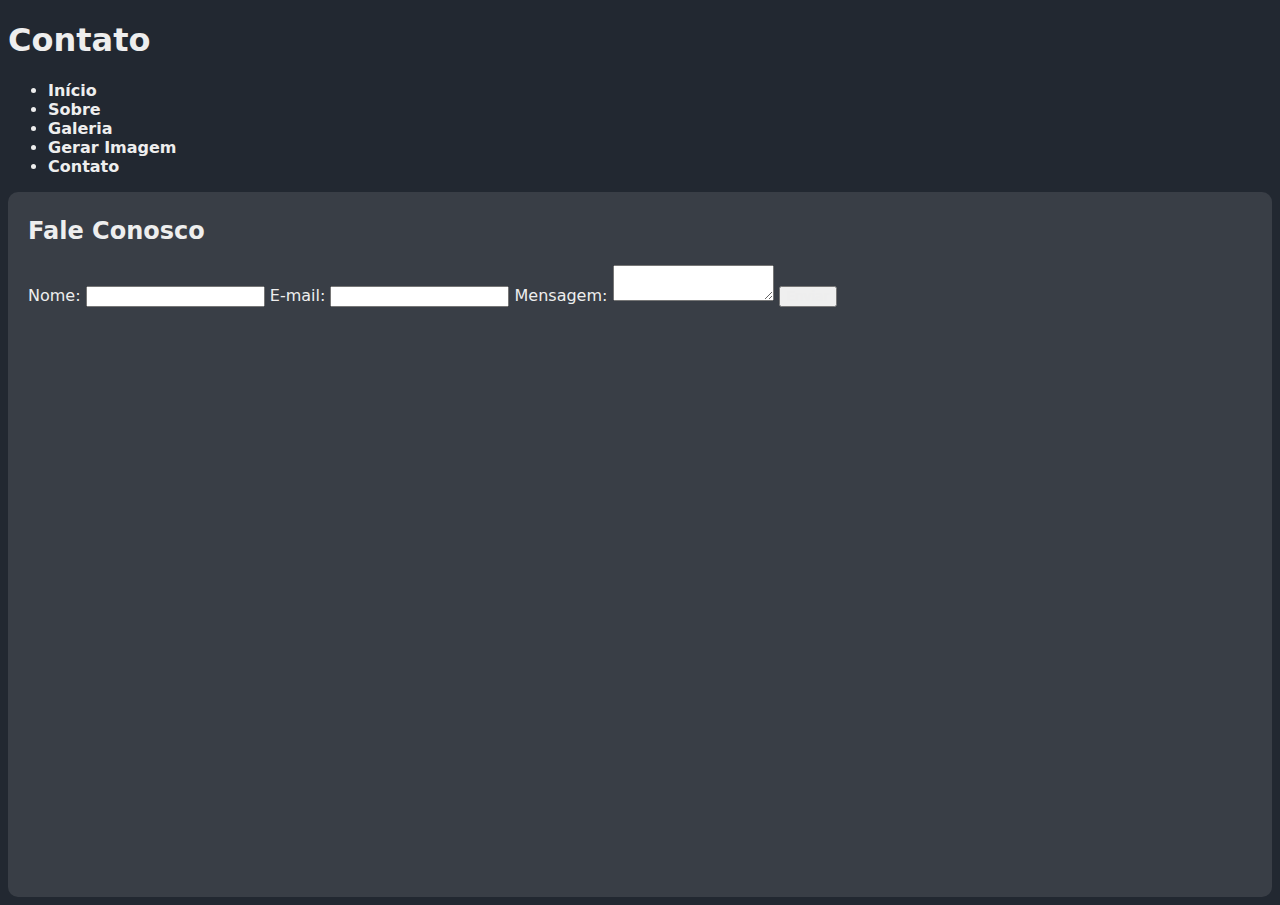
==== contato.html @ 33aa6652 "testando css" ====
<!DOCTYPE html>
<html lang="pt-BR">
<head>
    <meta charset="UTF-8">
    <meta name="viewport" content="width=device-width, initial-scale=1.0">
    <title>Contato</title>
    <link rel="stylesheet" href="estilos/estilo.css">
</head>
<body>
    <header>
        <h1>Contato</h1>
        <nav>
            <ul>
                <li><a href="index.html">Início</a></li>
                <li><a href="sobre.html">Sobre</a></li>
                <li><a href="galeria.html">Galeria</a></li>
                <li><a href="gerar.html">Gerar Imagem</a></li>
                <li><a href="contato.html">Contato</a></li>
            </ul>
        </nav>
    </header>
    
    <main>
        <h2>Fale Conosco</h2>
        <form>
            <label for="nome">Nome:</label>
            <input type="text" id="nome" name="nome">
            <label for="email">E-mail:</label>
            <input type="email" id="email" name="email">
            <label for="mensagem">Mensagem:</label>
            <textarea id="mensagem" name="mensagem"></textarea>
            <button type="submit">Enviar</button>
        </form>
    </main>
</body>
</html>
---- estilos/estilo.css ----
body {
    background-color:  #222831;
}

main {
    background-color: #393E46;
    border-radius: 10px;
    height: 700px;
    padding-left: 20px;
    padding-top: 5px;
}

* { 
    color: #EEEEEE;
    font-family: system-ui, -apple-system, BlinkMacSystemFont, 'Segoe UI', Roboto, Oxygen, Ubuntu, Cantarell, 'Open Sans', 'Helvetica Neue', sans-serif;;
}

a {
    display: inline;
    text-decoration: none;
    font-weight: bold;
    text-align: left;
    display: inline-block;
}

#gerador{
    text-align: center;
}
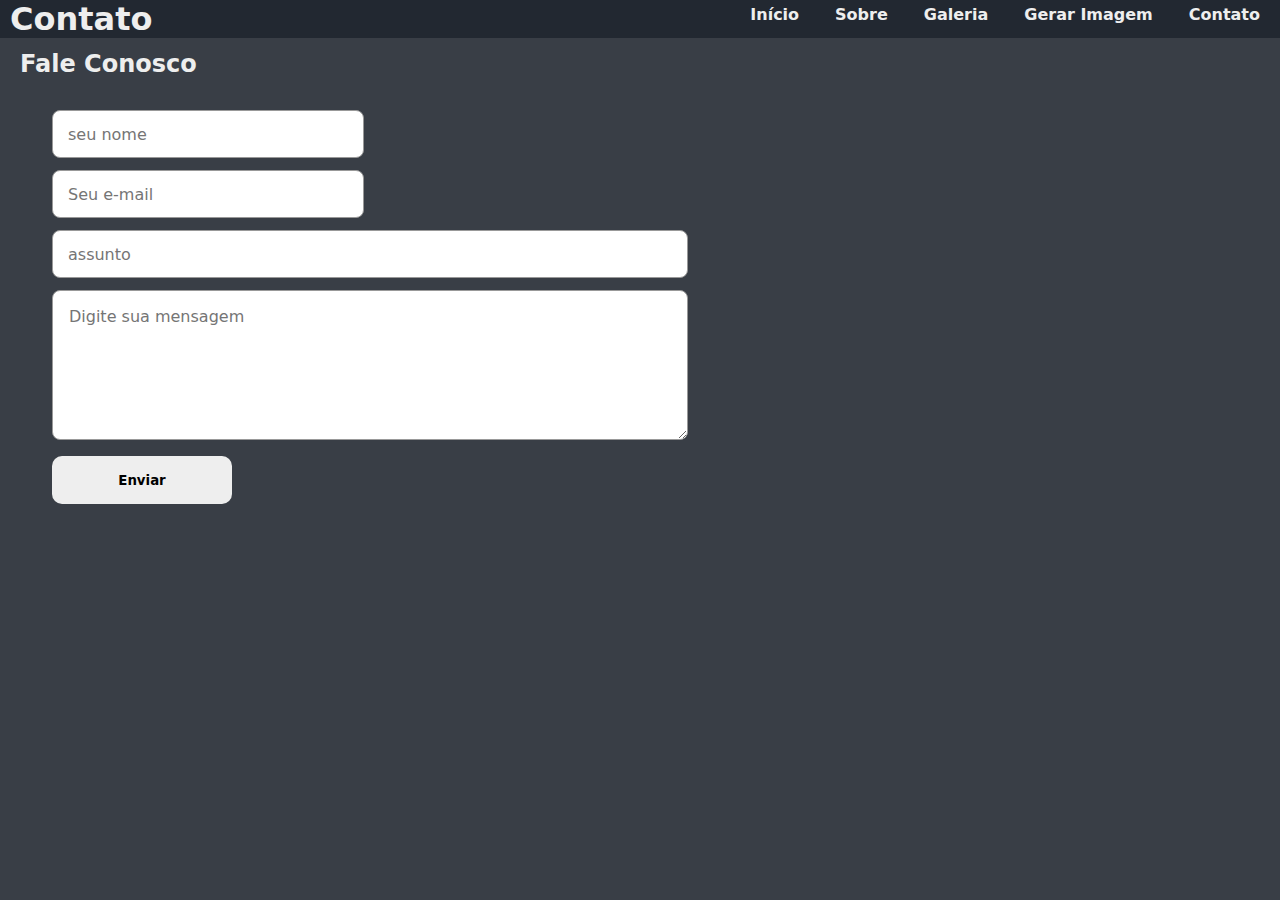
==== commit eae6aa1a: "Estilização do Gerador e do Contato" ====
--- a/contato.html
+++ b/contato.html
@@ -9,7 +9,7 @@
 <body>
     <header>
         <h1>Contato</h1>
-        <nav>
+        <div>
             <ul>
                 <li><a href="index.html">Início</a></li>
                 <li><a href="sobre.html">Sobre</a></li>
@@ -17,20 +17,30 @@
                 <li><a href="gerar.html">Gerar Imagem</a></li>
                 <li><a href="contato.html">Contato</a></li>
             </ul>
-        </nav>
+        </div>
     </header>
     
     <main>
-        <h2>Fale Conosco</h2>
-        <form>
-            <label for="nome">Nome:</label>
-            <input type="text" id="nome" name="nome">
-            <label for="email">E-mail:</label>
-            <input type="email" id="email" name="email">
-            <label for="mensagem">Mensagem:</label>
-            <textarea id="mensagem" name="mensagem"></textarea>
-            <button type="submit">Enviar</button>
-        </form>
+        <div class="container">
+            <div class="box">
+                <h2>Fale Conosco</h2>
+                <form class="contato" action="#">
+                    <label for="nome"></label>
+                    <input class="nome" type="text" id="nome" name="nome" placeholder="seu nome">
+
+                    <label for="email"></label>
+                    <input class="email" type="email" id="email" name="email" placeholder="Seu e-mail">
+
+                    <label for="assunto"></label>
+                    <input class="assunto" type="text" id="assunto" name="assunto" placeholder="assunto">
+
+                    <label for="mensagem"></label>
+                    <textarea id="mensagem" name="mensagem" placeholder="Digite sua mensagem"></textarea>
+
+                    <button class="butao" type="submit">Enviar</button>
+                </form>
+            </div>
+        </div>
     </main>
 </body>
 </html>
--- a/estilos/estilo.css
+++ b/estilos/estilo.css
@@ -1,28 +1,184 @@
+/* GERAL */
+* {
+    margin: 0;
+    padding: 0;
+    text-decoration: none;
+    border: none;
+    color: #EEEEEE;
+    font-family: system-ui, -apple-system, BlinkMacSystemFont, 'Segoe UI', Roboto, Oxygen, Ubuntu, Cantarell, 'Open Sans', 'Helvetica Neue', sans-serif;;
+    box-sizing: border-box;
+}
+
+
 body {
-    background-color:  #222831;
+    background-color:  #393E46;
+    border-radius: 10px;
 }
 
 main {
     background-color: #393E46;
-    border-radius: 10px;
-    height: 700px;
     padding-left: 20px;
-    padding-top: 5px;
+    padding-top: 50px;
 }
 
-* { 
-    color: #EEEEEE;
-    font-family: system-ui, -apple-system, BlinkMacSystemFont, 'Segoe UI', Roboto, Oxygen, Ubuntu, Cantarell, 'Open Sans', 'Helvetica Neue', sans-serif;;
+/* HEADER/ LINKS/ JANELAS */
+header {
+    display: flex;
+    justify-content: space-between;
+    align-items: center;
+    background-color: #222831;
+    position: fixed;
+    width: 100%;
+    padding-left: 10px;    
 }
 
-a {
-    display: inline;
-    text-decoration: none;
+ul {
+    display: flex;
+    gap: 1rem;
+    list-style: none;
+    padding-bottom: 10px;
+    padding-right: 10px;
     font-weight: bold;
-    text-align: left;
-    display: inline-block;
 }
 
-#gerador{
+div a {
+    padding: 10px;
+}
+
+a:active {
+    color: rgba(211, 211, 211, 0.842);
+}
+
+/* TABELA */
+table {
+    margin-top: 50px;
+    border-collapse: collapse;
+}
+
+th, tr, td {
+    background-color: #7a7d81;
+    border-radius: 5px;
+    border: 2px solid darkgray;
+} 
+
+/* GERADOR IMAGEM */
+.gerador {
+    display: flex;
+    align-items: center;
+    justify-content: center;
+}
+
+.gerador main{
     text-align: center;
+    margin-top: 200px;
+    font-size: 25px;
+}
+
+#box {
+    height: 85px;
+    width: 700px;
+    margin-top: 5px;
+    border-radius: 15px;
+    background-color: #7a7d81;
+}
+
+.descriçao {
+    border-radius: 15px;
+    background-color: #7a7d81;
+    height: 50%;
+    width: 96%;
+    outline: none;
+}
+
+.descriçao::placeholder{
+    background-color: #7a7d81;
+    color: #EEEEEE;
+    font-weight: bold;
+}
+
+.descriçao:focus {
+    background-color: #7a7d81;
+    outline: none;
+}
+
+
+#box button {
+    margin-left: 92%;
+    margin-top: 2px;
+    height: 36px;
+    width: 36px;
+    border-radius: 50%;
+}
+
+#box button img {
+    width: 20px;
+    height: 20px;
+}
+
+/* Contatos */
+.box {
+    width: 700px;
+}
+
+.box .contato {
+    padding: 32px;
+}
+
+.box input, textarea{
+    width: 49%;
+    height: 48px;
+    border: thin solid #999;
+    border-radius: 8px;
+    padding-left: 15px;
+    margin-bottom: 12px;
+    font-size: 16px;
+    outline: none;
+    color: black;
+}
+
+.box input[name=nome]{
+    margin-right: 8px;
+}
+
+.box input[name=assunto] {
+    width: 100%;
+}
+
+.box textarea {
+    width: 100%;
+    height: 150px;
+    padding: 16px;
+}
+
+.box button {
+    display: block;
+    width: 180px;
+    height: 48px;
+}
+
+
+
+/* BOTÃO GERAL */
+button {
+    background-color: #EEEEEE;
+    font-weight: bold;
+    padding: 8px;
+    border-radius: 10px;
+    color: black;
+    cursor: pointer;
+}
+
+button:hover {
+    background-color: rgba(211, 211, 211, 0.842);
+}
+
+#btnTopo {
+    padding: 10px;
+    padding-bottom: 20px;
+    height: 35px;
+    width: 35px;
+    border-radius: 100%;
+    position: fixed;
+    left: 95%;
+    top: 93%;
 }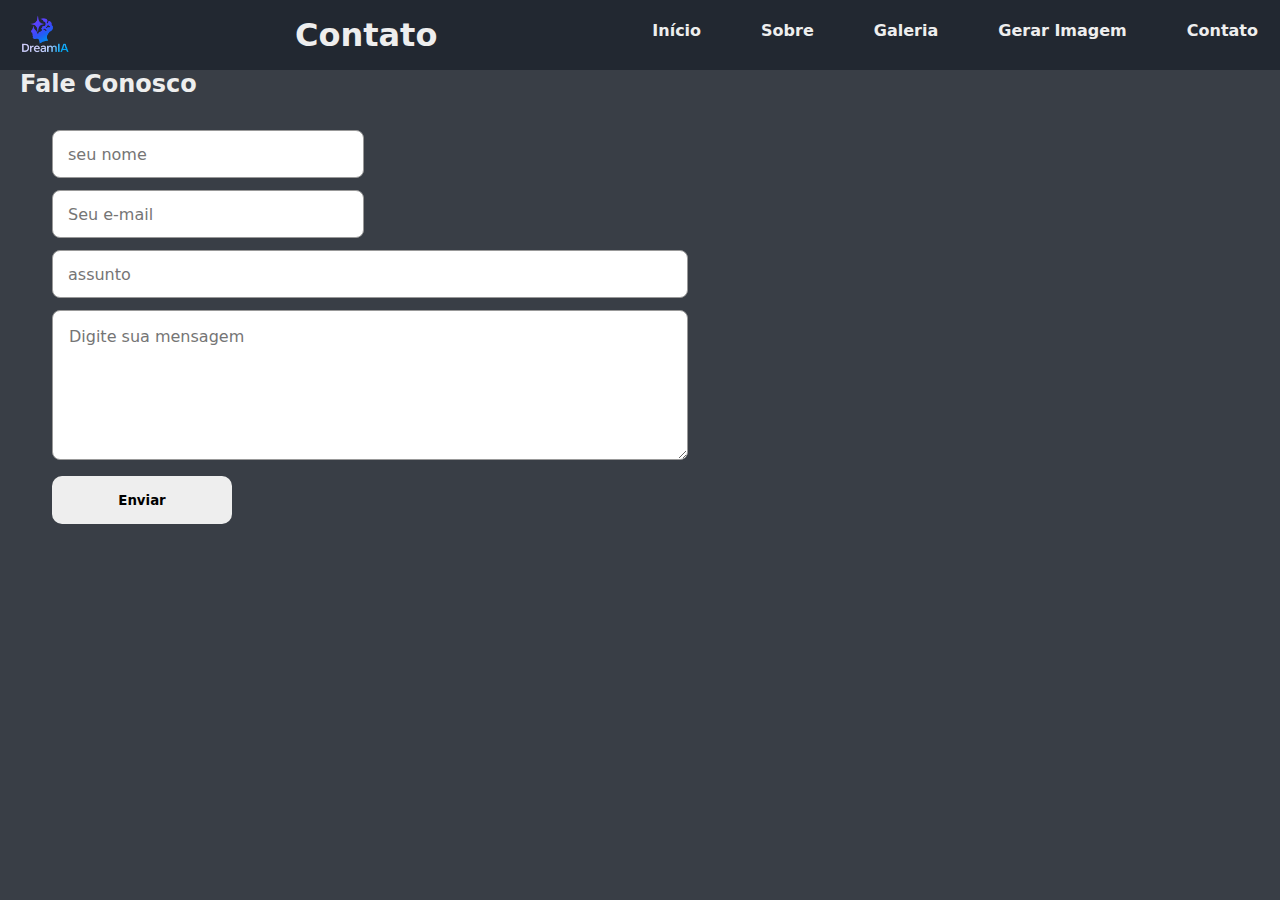
==== commit bd49d815: "logo colocado" ====
--- a/contato.html
+++ b/contato.html
@@ -8,6 +8,7 @@
 </head>
 <body>
     <header>
+        <img class="logo" src="Logo projeto.png" alt="logo">
         <h1>Contato</h1>
         <div>
             <ul>
--- a/estilos/estilo.css
+++ b/estilos/estilo.css
@@ -18,10 +18,14 @@
 main {
     background-color: #393E46;
     padding-left: 20px;
-    padding-top: 50px;
+    padding-top: 70px;
 }
 
 /* HEADER/ LINKS/ JANELAS */
+.logo {
+    height: 70px;
+}
+
 header {
     display: flex;
     justify-content: space-between;
@@ -34,7 +38,7 @@
 
 ul {
     display: flex;
-    gap: 1rem;
+    gap: 3rem;
     list-style: none;
     padding-bottom: 10px;
     padding-right: 10px;
@@ -42,7 +46,7 @@
 }
 
 div a {
-    padding: 10px;
+    padding-right: 12px;
 }
 
 a:active {
@@ -55,10 +59,11 @@
     border-collapse: collapse;
 }
 
-th, tr, td {
+th, td {
     background-color: #7a7d81;
     border-radius: 5px;
     border: 2px solid darkgray;
+    padding: 10px;
 } 
 
 /* GERADOR IMAGEM */
@@ -116,6 +121,9 @@
 }
 
 /* Contatos */
+.container {
+    display: flex;
+}
 .box {
     width: 700px;
 }
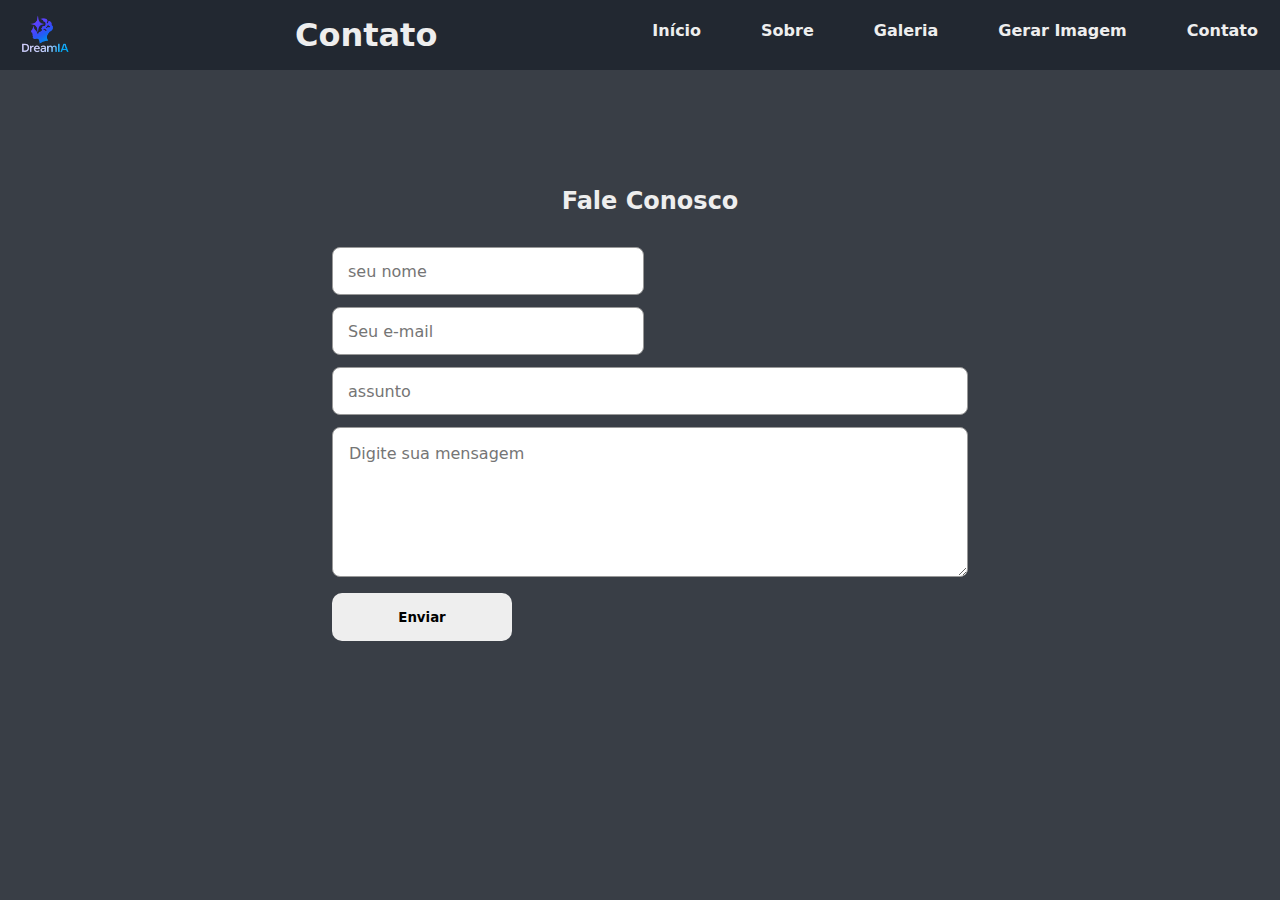
==== commit 3f01aace: "Galeria com imagens novas e antes do Grid" ====
--- a/contato.html
+++ b/contato.html
@@ -8,7 +8,7 @@
 </head>
 <body>
     <header>
-        <img class="logo" src="Logo projeto.png" alt="logo">
+        <img class="logo" src="img/Logo projeto.png" alt="logo">
         <h1>Contato</h1>
         <div>
             <ul>
--- a/estilos/estilo.css
+++ b/estilos/estilo.css
@@ -66,6 +66,36 @@
     padding: 10px;
 } 
 
+/* Galeria */
+
+.container-img {
+    display: flex;
+    justify-content: center;
+    align-items: center;
+    gap: 1rem;
+    height: 50vh;
+}
+
+.box-img {
+    display: flex;
+    align-items: center;
+    flex-direction: column;
+    border-radius: 6px;
+    height: 250px;
+    background-color: #7a7d81;
+    gap: 1rem;
+}
+
+.box-img img {
+    height: 150px;
+    width: 100%;
+    border-radius: 8px;
+}
+
+.box-img p {
+    font-weight: bold;
+}
+
 /* GERADOR IMAGEM */
 .gerador {
     display: flex;
@@ -123,8 +153,15 @@
 /* Contatos */
 .container {
     display: flex;
+    justify-content: center;
+    align-items: center;
+    height: 80vh;
 }
 .box {
+    display: flex;
+    flex-direction: column;
+    justify-content: center;
+    align-items: center;
     width: 700px;
 }
 
